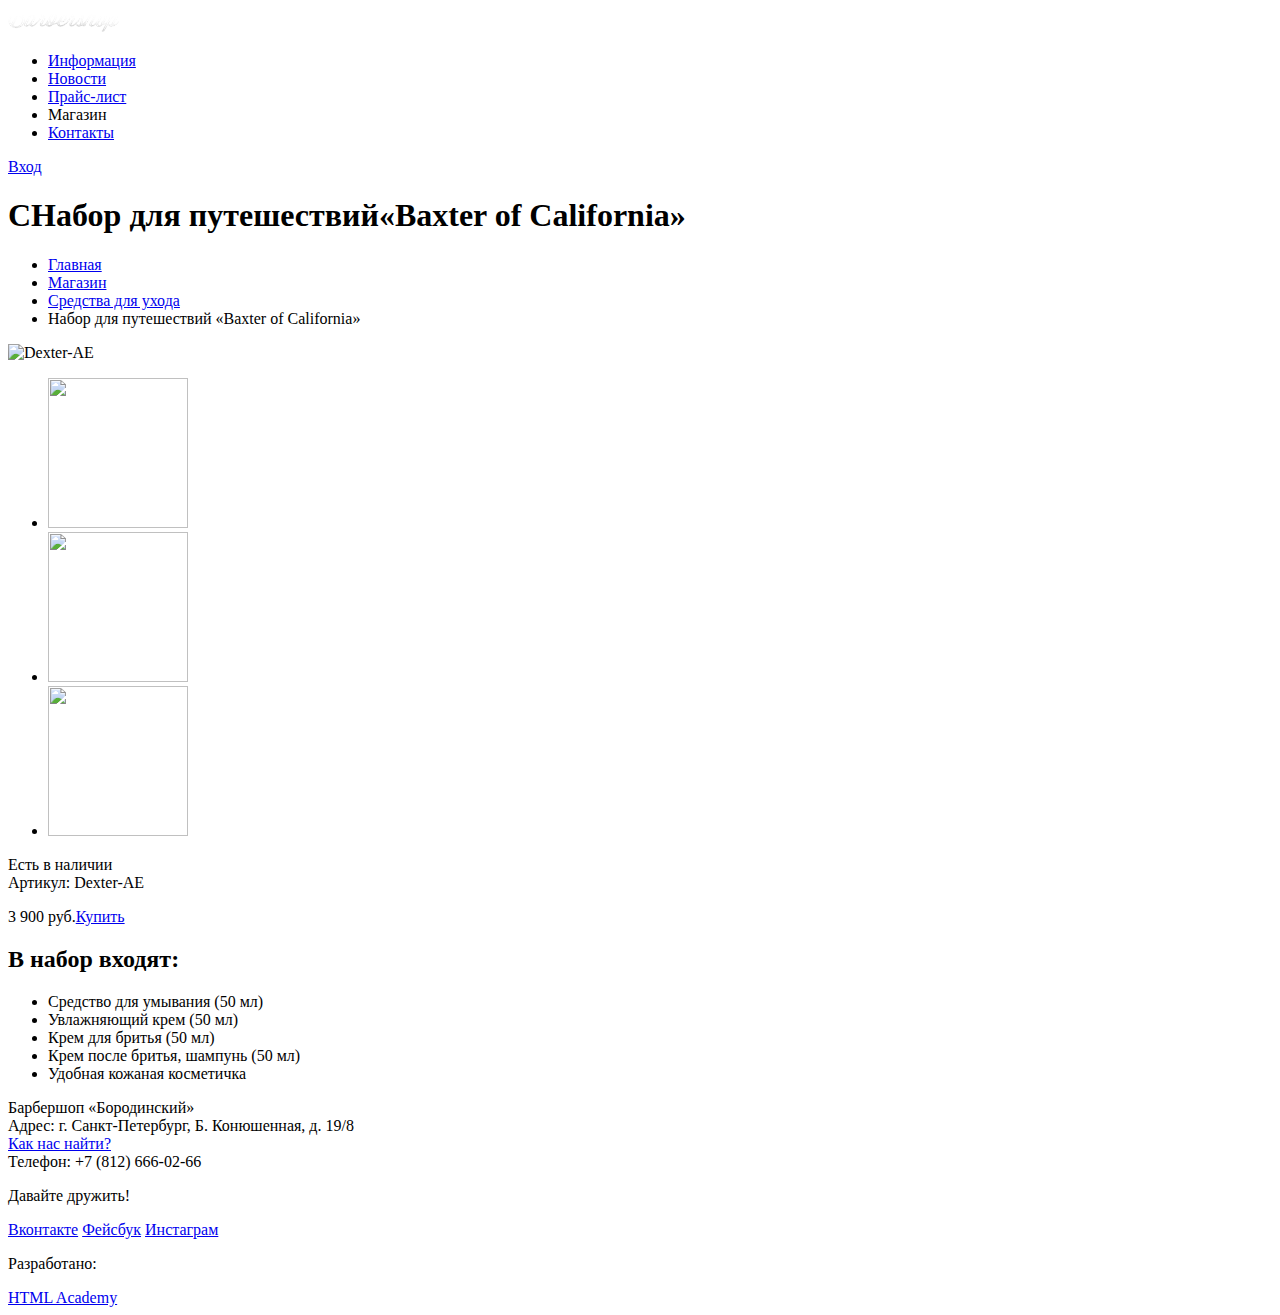
==== catalog-item.html @ b2805798 "Добавлена разметка страниц index.html, catalog.html, catalog-item.html" ====
<!DOCTYPE html>
<html lang="ru">

  <head>
    <meta charset="utf-8">
    <title>Набор для путешествий&laquo;Baxter of&nbsp;California&raquo;</title>
  </head>

  <body>
    <header class="main-header">
      <div class="container">

        <div class="logo">
          <a href="index.html"><img src="img/logo.png" width="111" height="24" alt="Barbershop"></a>
        </div>

        <nav class="main-navigation">
          <ul>
            <li>
              <a href="#">Информация</a>
            </li>
            <li>
              <a href="#">Новости</a>
            </li>
            <li>
              <a href="#">Прайс-лист</a>
            </li>
            <li class="main-navigation-active">Магазин</li>
            <li>
              <a href="#">Контакты</a>
            </li>
          </ul>
        </nav>

        <div class="user-block">
          <a class="login" href="#">Вход</a>
        </div>

      </div>
    </header>

    <main class="container">
      <h1>СНабор для путешествий&laquo;Baxter of&nbsp;California&raquo;</h1>
      <ul class="breadcrumbs">
        <li><a href="#">Главная</a></li>
        <li><a href="#">Магазин</a></li>
        <li><a href="#">Средства для ухода</a></li>
        <li class="breadcrumbs-active">Набор для путешествий &laquo;Baxter of&nbsp;California&raquo;</li>
      </ul>

      <section class="gallery">
        <img width="460" height="500" alt="Dexter-AE">
        <ul>
          <li><a href="#"><img src="#" width="140" height="150" alt=""></a></li>
          <li><a href="#"><img src="#" width="140" height="150" alt=""></a></li>
          <li class="gallery-active"><img src="#" width="140" height="150" alt=""></li>
        </ul>
      </section>

      <section class="description">
        <div class="description-header">
          <div class="availability">Есть в наличии</div>
          <div class="vendor-code">Артикул: Dexter-AE</div>
        </div>
        <p class="price">3 900 руб.<a class="btn" href="#">Купить</a></p>
        <h2>В набор входят:</h2>
        <ul>
          <li>Средство для умывания (50 мл)</li>
          <li>Увлажняющий крем (50 мл)</li>
          <li>Крем для бритья (50 мл)</li>
          <li>Крем после бритья, шампунь (50 мл)</li>
          <li>Удобная кожаная косметичка</li>
        </ul>
      </section>
    </main>

    <footer class="main-footer">
      <div class="container">
        <section class="footer-contacts">
          Барбершоп «Бородинский»<br>
          Адрес: г. Санкт-Петербург, Б. Конюшенная, д. 19/8<br>
          <a href="#">Как нас найти?</a><br>
          Телефон: +7 (812) 666-02-66
        </section>
        <section class="footer-social">
          <p>Давайте дружить!</p>
          <a class="social-btn social-btn-vk" href="#">Вконтакте</a>
          <a class="social-btn social-btn-fb" href="#">Фейсбук</a>
          <a class="social-btn social-btn-inst" href="#">Инстаграм</a>
        </section>
        <section class="footer-copyright">
          <p>Разработано:</p>
          <a class="btn" href="https://htmlacademy.ru">HTML Academy</a>
        </section>
      </div>
    </footer>

  </body>
</html>
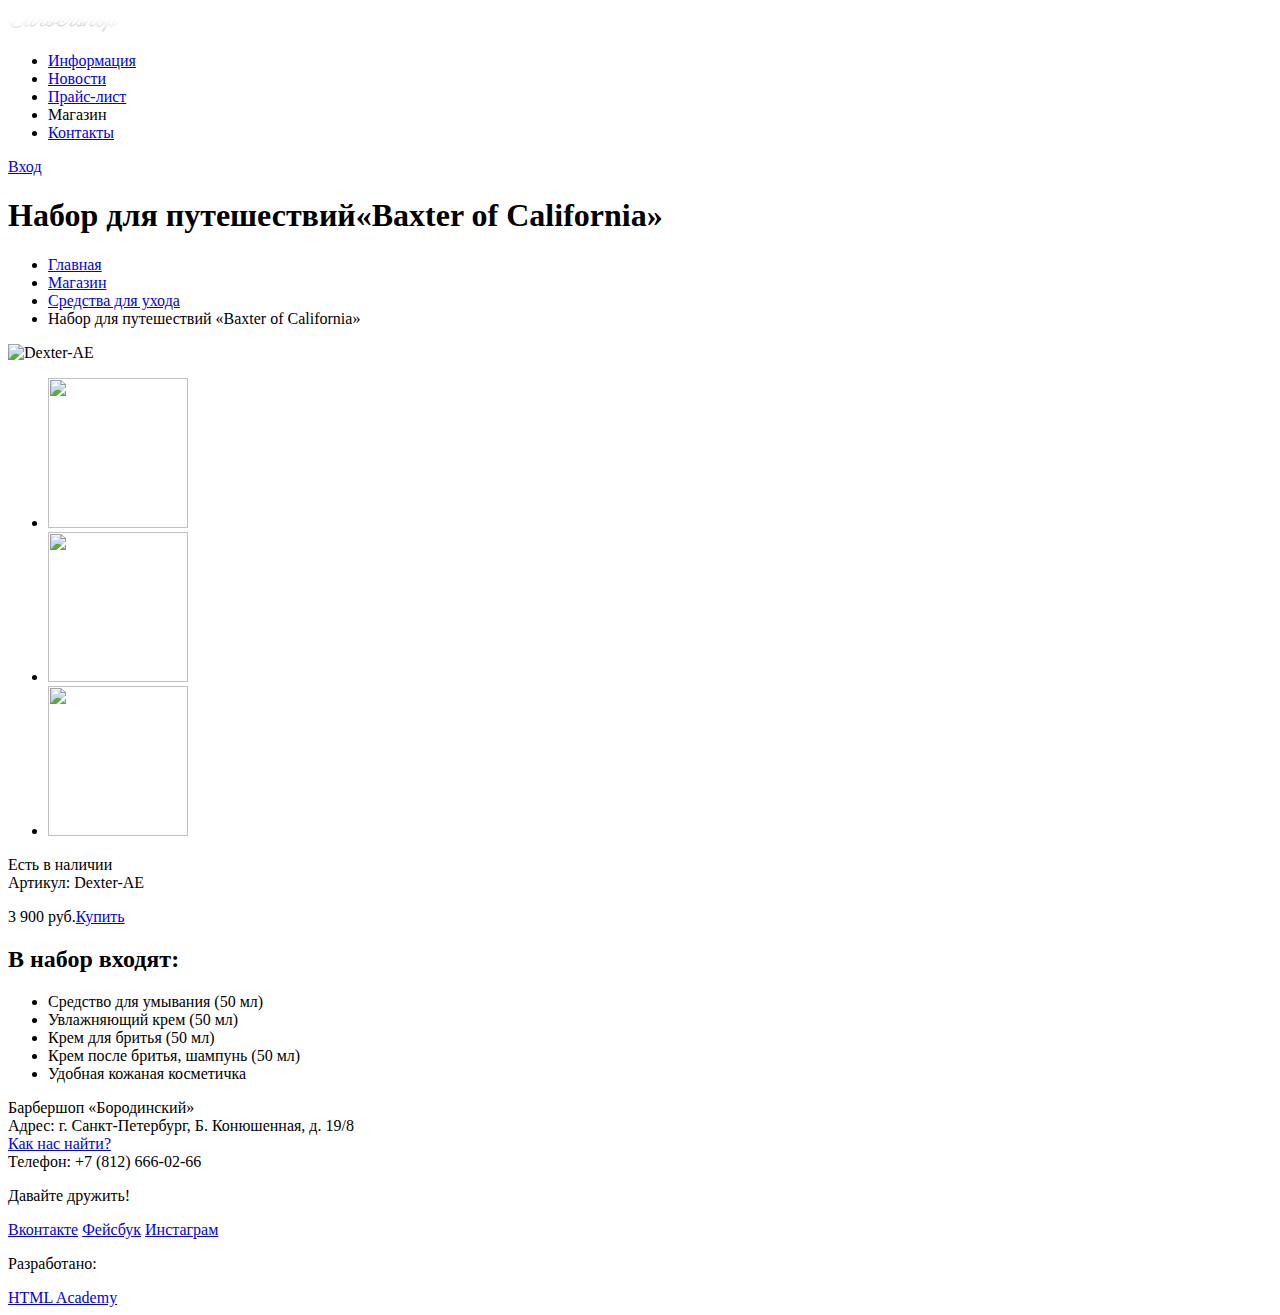
==== commit c509524f: "Исправил заголовок h1 catalog.html" ====
--- a/catalog-item.html
+++ b/catalog-item.html
@@ -40,7 +40,7 @@
     </header>
 
     <main class="container">
-      <h1>СНабор для путешествий&laquo;Baxter of&nbsp;California&raquo;</h1>
+      <h1>Набор для путешествий&laquo;Baxter of&nbsp;California&raquo;</h1>
       <ul class="breadcrumbs">
         <li><a href="#">Главная</a></li>
         <li><a href="#">Магазин</a></li>
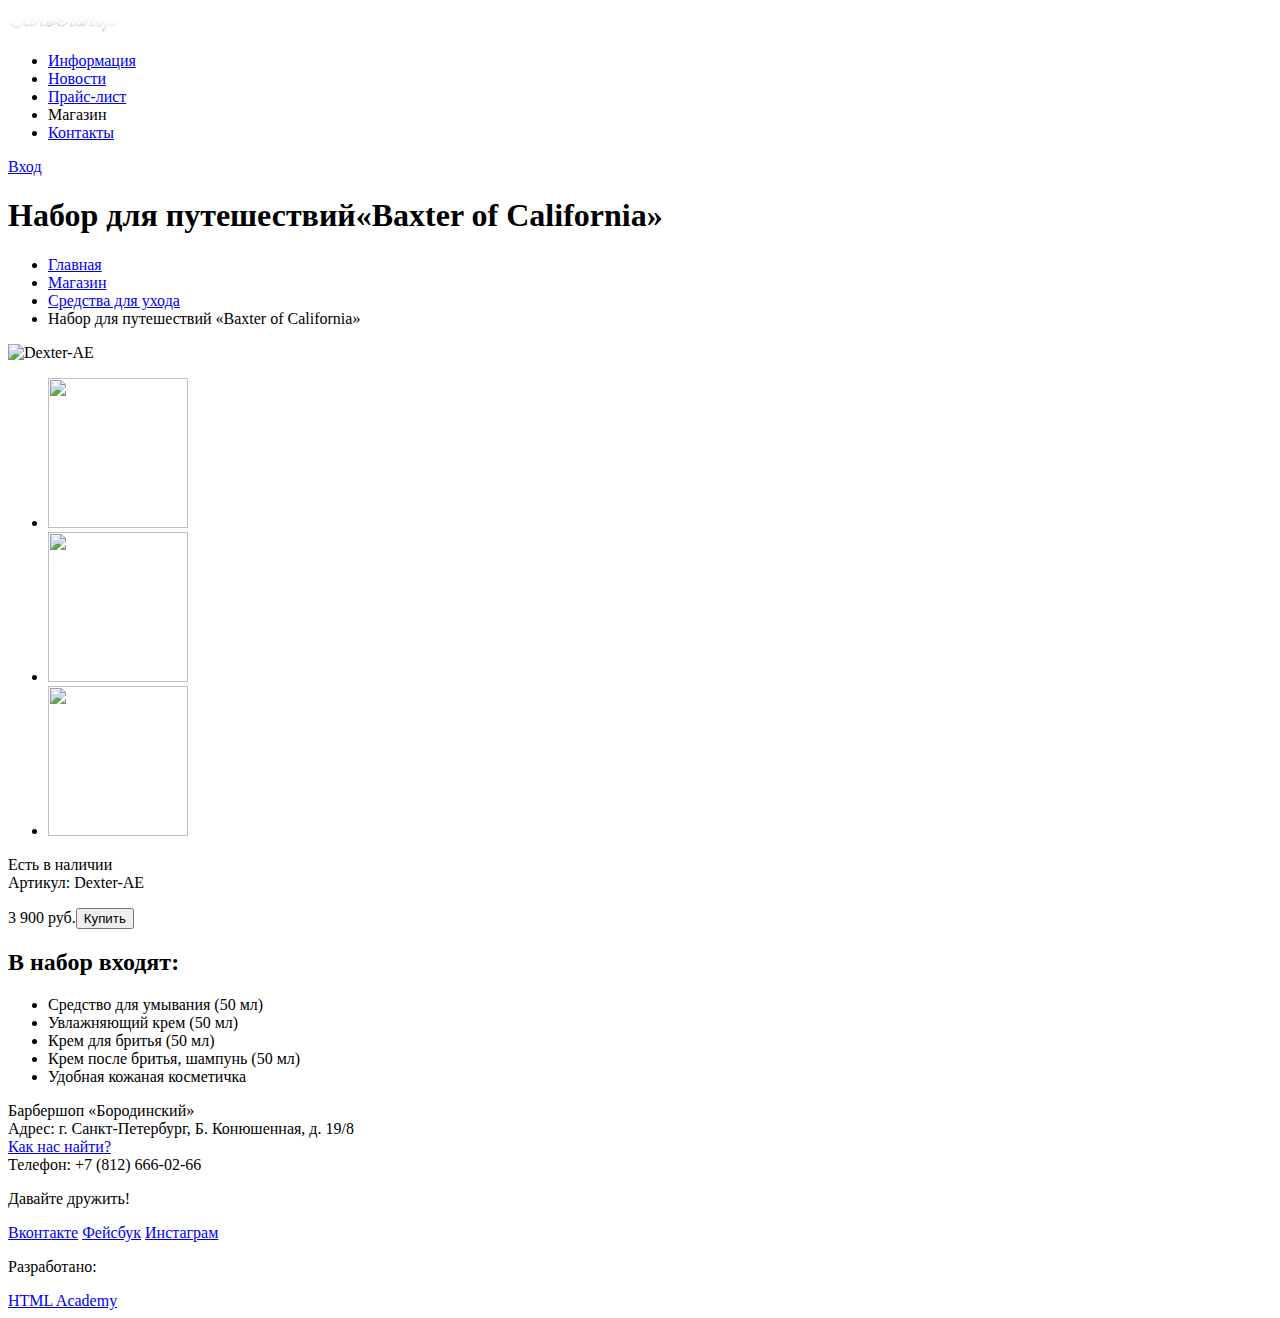
==== commit 1cc85e83: "Сделал ссылку «Купить» кнопкой" ====
--- a/catalog-item.html
+++ b/catalog-item.html
@@ -62,7 +62,7 @@
           <div class="availability">Есть в наличии</div>
           <div class="vendor-code">Артикул: Dexter-AE</div>
         </div>
-        <p class="price">3 900 руб.<a class="btn" href="#">Купить</a></p>
+        <p class="price">3 900 руб.<button type="button" class="btn" href="#">Купить</button></p>
         <h2>В набор входят:</h2>
         <ul>
           <li>Средство для умывания (50 мл)</li>
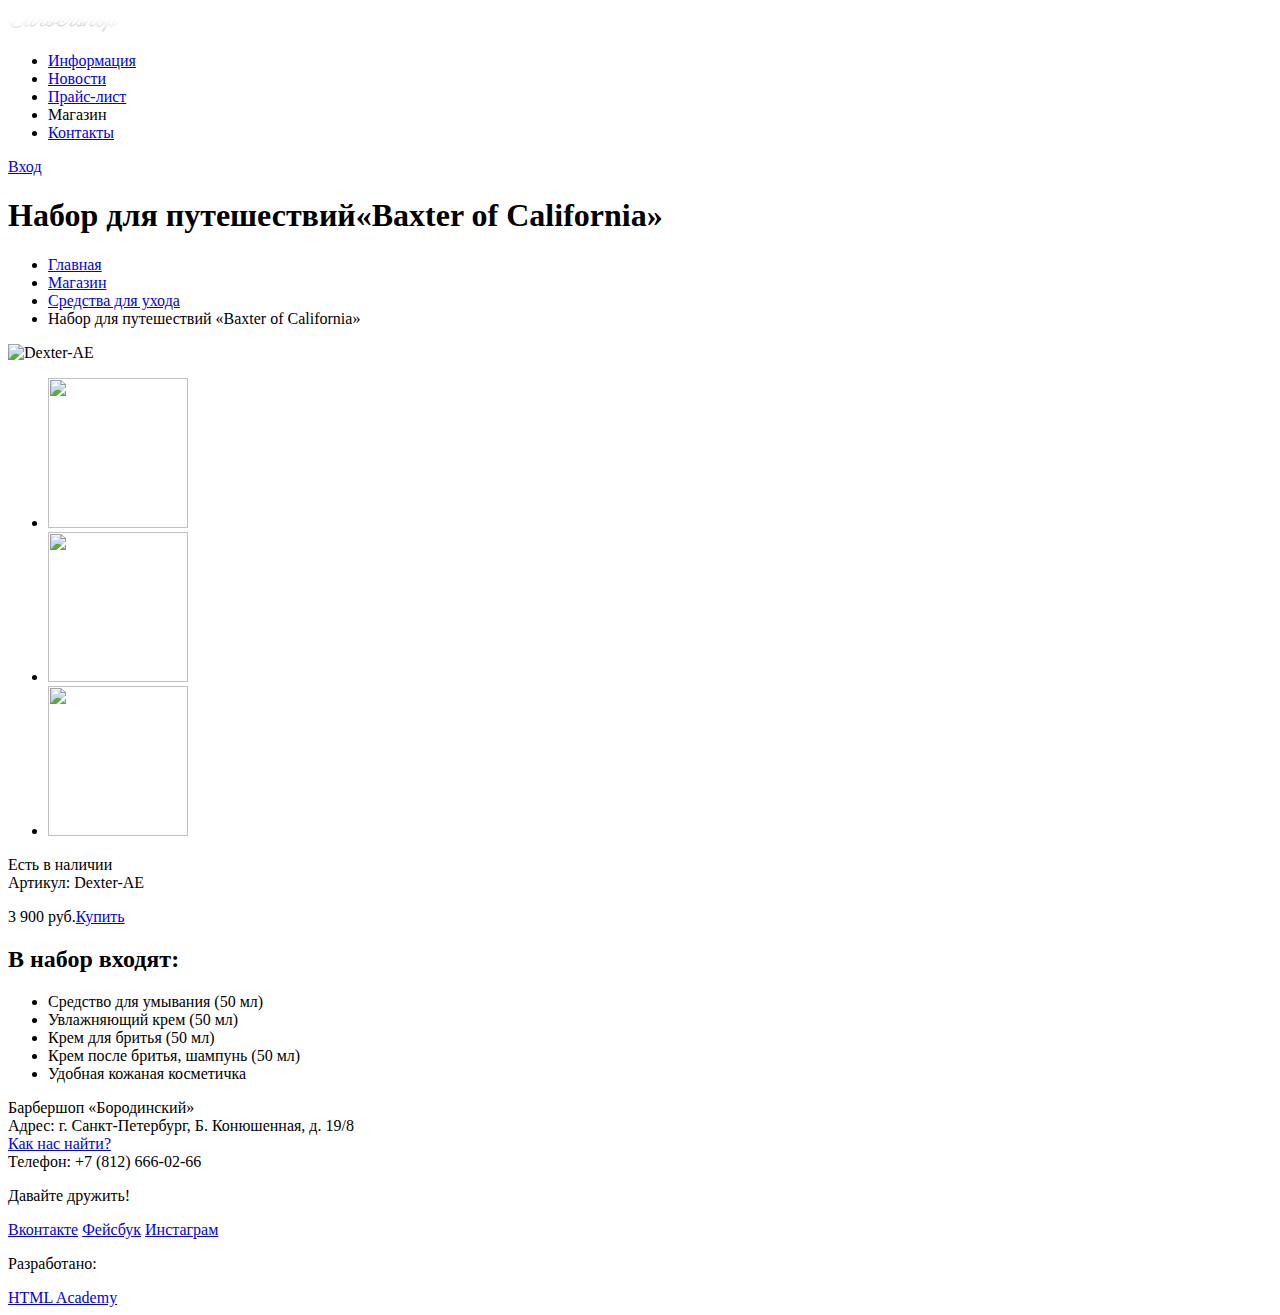
==== commit b94fc006: "Исправлены замечания" ====
--- a/catalog-item.html
+++ b/catalog-item.html
@@ -62,7 +62,7 @@
           <div class="availability">Есть в наличии</div>
           <div class="vendor-code">Артикул: Dexter-AE</div>
         </div>
-        <p class="price">3 900 руб.<button type="button" class="btn" href="#">Купить</button></p>
+        <p class="price">3 900 руб.<a href="#" class="btn">Купить</a></p>
         <h2>В набор входят:</h2>
         <ul>
           <li>Средство для умывания (50 мл)</li>
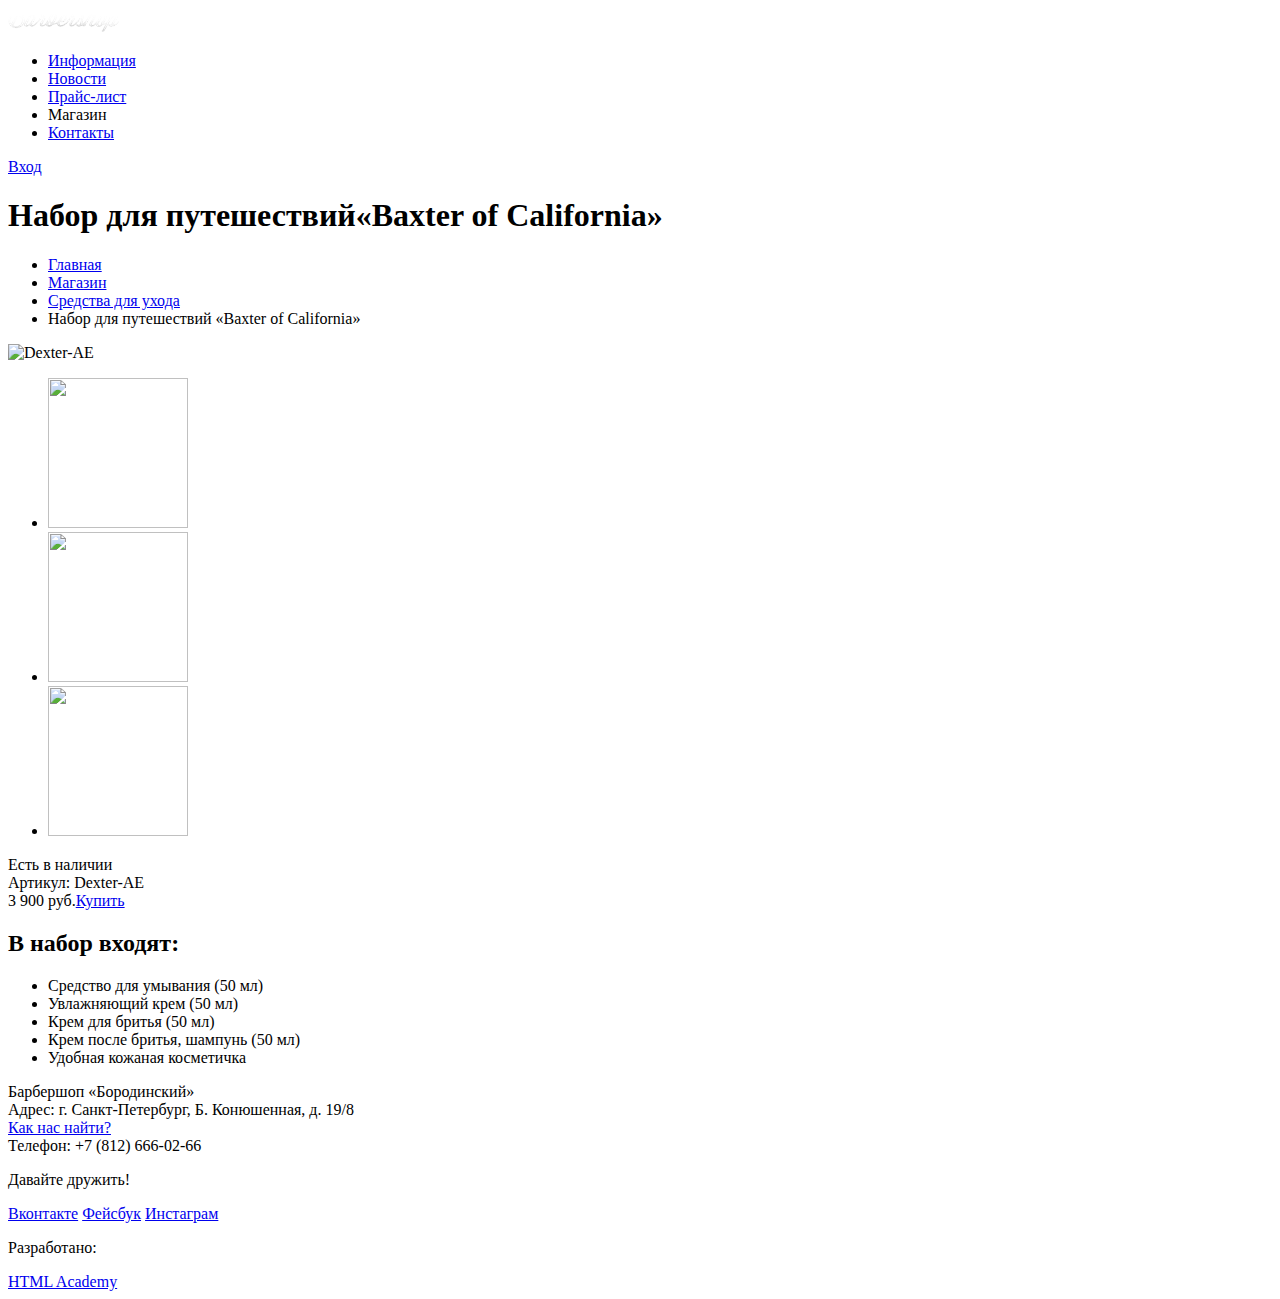
==== commit f3117868: "Заменил <p> на <div>" ====
--- a/catalog-item.html
+++ b/catalog-item.html
@@ -62,7 +62,7 @@
           <div class="availability">Есть в наличии</div>
           <div class="vendor-code">Артикул: Dexter-AE</div>
         </div>
-        <p class="price">3 900 руб.<a href="#" class="btn">Купить</a></p>
+        <div class="price">3 900 руб.<a href="#" class="btn">Купить</a></div>
         <h2>В набор входят:</h2>
         <ul>
           <li>Средство для умывания (50 мл)</li>
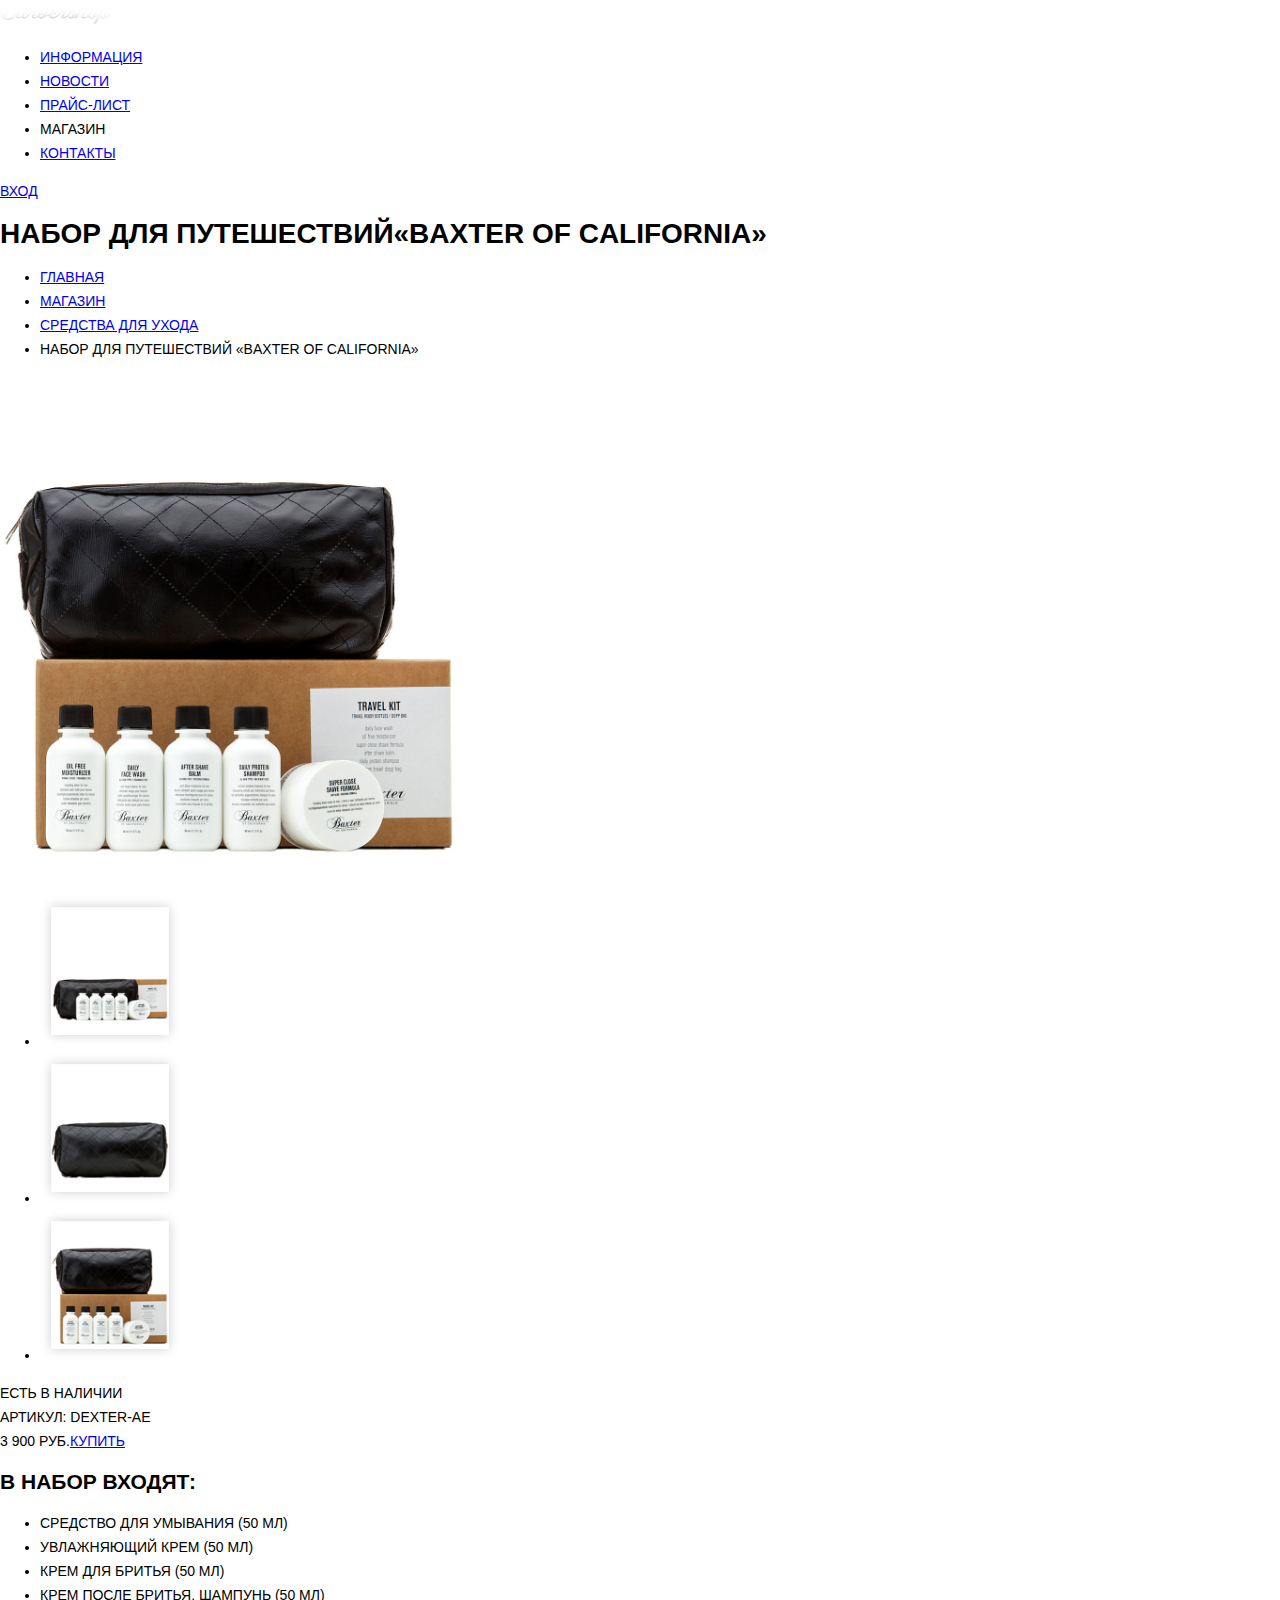
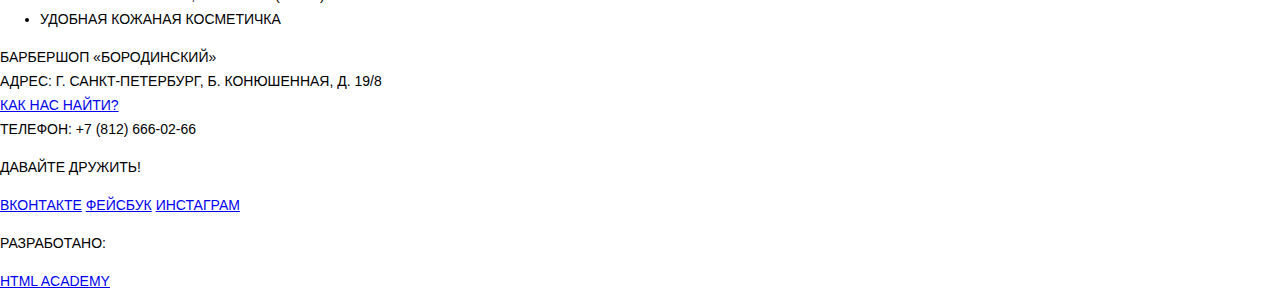
==== commit 613a4d66: "Добавлены normalize.css, style.css. В style.css заданы основные характеристики <body>. Добавлены изо" ====
--- a/catalog-item.html
+++ b/catalog-item.html
@@ -1,99 +1,101 @@
-<!DOCTYPE html>
-<html lang="ru">
-
-  <head>
-    <meta charset="utf-8">
-    <title>Набор для путешествий&laquo;Baxter of&nbsp;California&raquo;</title>
-  </head>
-
-  <body>
-    <header class="main-header">
-      <div class="container">
-
-        <div class="logo">
-          <a href="index.html"><img src="img/logo.png" width="111" height="24" alt="Barbershop"></a>
-        </div>
-
-        <nav class="main-navigation">
-          <ul>
-            <li>
-              <a href="#">Информация</a>
-            </li>
-            <li>
-              <a href="#">Новости</a>
-            </li>
-            <li>
-              <a href="#">Прайс-лист</a>
-            </li>
-            <li class="main-navigation-active">Магазин</li>
-            <li>
-              <a href="#">Контакты</a>
-            </li>
-          </ul>
-        </nav>
-
-        <div class="user-block">
-          <a class="login" href="#">Вход</a>
-        </div>
-
-      </div>
-    </header>
-
-    <main class="container">
-      <h1>Набор для путешествий&laquo;Baxter of&nbsp;California&raquo;</h1>
-      <ul class="breadcrumbs">
-        <li><a href="#">Главная</a></li>
-        <li><a href="#">Магазин</a></li>
-        <li><a href="#">Средства для ухода</a></li>
-        <li class="breadcrumbs-active">Набор для путешествий &laquo;Baxter of&nbsp;California&raquo;</li>
-      </ul>
-
-      <section class="gallery">
-        <img width="460" height="500" alt="Dexter-AE">
-        <ul>
-          <li><a href="#"><img src="#" width="140" height="150" alt=""></a></li>
-          <li><a href="#"><img src="#" width="140" height="150" alt=""></a></li>
-          <li class="gallery-active"><img src="#" width="140" height="150" alt=""></li>
-        </ul>
-      </section>
-
-      <section class="description">
-        <div class="description-header">
-          <div class="availability">Есть в наличии</div>
-          <div class="vendor-code">Артикул: Dexter-AE</div>
-        </div>
-        <div class="price">3 900 руб.<a href="#" class="btn">Купить</a></div>
-        <h2>В набор входят:</h2>
-        <ul>
-          <li>Средство для умывания (50 мл)</li>
-          <li>Увлажняющий крем (50 мл)</li>
-          <li>Крем для бритья (50 мл)</li>
-          <li>Крем после бритья, шампунь (50 мл)</li>
-          <li>Удобная кожаная косметичка</li>
-        </ul>
-      </section>
-    </main>
-
-    <footer class="main-footer">
-      <div class="container">
-        <section class="footer-contacts">
-          Барбершоп «Бородинский»<br>
-          Адрес: г. Санкт-Петербург, Б. Конюшенная, д. 19/8<br>
-          <a href="#">Как нас найти?</a><br>
-          Телефон: +7 (812) 666-02-66
-        </section>
-        <section class="footer-social">
-          <p>Давайте дружить!</p>
-          <a class="social-btn social-btn-vk" href="#">Вконтакте</a>
-          <a class="social-btn social-btn-fb" href="#">Фейсбук</a>
-          <a class="social-btn social-btn-inst" href="#">Инстаграм</a>
-        </section>
-        <section class="footer-copyright">
-          <p>Разработано:</p>
-          <a class="btn" href="https://htmlacademy.ru">HTML Academy</a>
-        </section>
-      </div>
-    </footer>
-
-  </body>
-</html>
+<!DOCTYPE html>
+<html lang="ru">
+
+  <head>
+    <meta charset="utf-8">
+    <link rel="stylesheet" type="text/css" href="css/normalize.css">
+    <link rel="stylesheet" type="text/css" href="css/style.css">
+    <title>Набор для путешествий&laquo;Baxter of&nbsp;California&raquo;</title>
+  </head>
+
+  <body>
+    <header class="main-header">
+      <div class="container">
+
+        <div class="logo">
+          <a href="index.html"><img src="img/logo.png" width="111" height="24" alt="Barbershop"></a>
+        </div>
+
+        <nav class="main-navigation">
+          <ul>
+            <li>
+              <a href="#">Информация</a>
+            </li>
+            <li>
+              <a href="#">Новости</a>
+            </li>
+            <li>
+              <a href="#">Прайс-лист</a>
+            </li>
+            <li class="main-navigation-active">Магазин</li>
+            <li>
+              <a href="#">Контакты</a>
+            </li>
+          </ul>
+        </nav>
+
+        <div class="user-block">
+          <a class="login" href="#">Вход</a>
+        </div>
+
+      </div>
+    </header>
+
+    <main class="container">
+      <h1>Набор для путешествий&laquo;Baxter of&nbsp;California&raquo;</h1>
+      <ul class="breadcrumbs">
+        <li><a href="#">Главная</a></li>
+        <li><a href="#">Магазин</a></li>
+        <li><a href="#">Средства для ухода</a></li>
+        <li class="breadcrumbs-active">Набор для путешествий &laquo;Baxter of&nbsp;California&raquo;</li>
+      </ul>
+
+      <section class="gallery">
+        <img src="img/photo-travel-kit.jpg" width="460" height="500" alt="Dexter-AE">
+        <ul>
+          <li><a href="#"><img src="img/icon-travel-kit-bottles.png" width="140" height="150" alt=""></a></li>
+          <li><a href="#"><img src="img/icon-travel-kit-bag.png" width="140" height="150" alt=""></a></li>
+          <li class="gallery-active"><img src="img/icon-travel-kit-all.png" width="140" height="150" alt=""></li>
+        </ul>
+      </section>
+
+      <section class="description">
+        <div class="description-header">
+          <div class="availability">Есть в наличии</div>
+          <div class="vendor-code">Артикул: Dexter-AE</div>
+        </div>
+        <div class="price">3 900 руб.<a href="#" class="btn">Купить</a></div>
+        <h2>В набор входят:</h2>
+        <ul>
+          <li>Средство для умывания (50 мл)</li>
+          <li>Увлажняющий крем (50 мл)</li>
+          <li>Крем для бритья (50 мл)</li>
+          <li>Крем после бритья, шампунь (50 мл)</li>
+          <li>Удобная кожаная косметичка</li>
+        </ul>
+      </section>
+    </main>
+
+    <footer class="main-footer">
+      <div class="container">
+        <section class="footer-contacts">
+          Барбершоп «Бородинский»<br>
+          Адрес: г. Санкт-Петербург, Б. Конюшенная, д. 19/8<br>
+          <a href="#">Как нас найти?</a><br>
+          Телефон: +7 (812) 666-02-66
+        </section>
+        <section class="footer-social">
+          <p>Давайте дружить!</p>
+          <a class="social-btn social-btn-vk" href="#">Вконтакте</a>
+          <a class="social-btn social-btn-fb" href="#">Фейсбук</a>
+          <a class="social-btn social-btn-inst" href="#">Инстаграм</a>
+        </section>
+        <section class="footer-copyright">
+          <p>Разработано:</p>
+          <a class="btn" href="https://htmlacademy.ru">HTML Academy</a>
+        </section>
+      </div>
+    </footer>
+
+  </body>
+</html>
--- a/css/style.css
+++ b/css/style.css
@@ -0,0 +1,25 @@
+/*оформление
+selector {
+  Позиционирование
+  Блочная модель
+  Типографика
+  Оформление
+  Анимация
+  Разное
+}
+*/
+
+body {
+  /*Блочная модель*/
+  margin: 0;
+  padding: 0;
+  /* Типографика */
+  font-size: 14px;
+  line-height: 24px;
+  font-family: "PT Sans Narrow", "Arial", sans-serif;
+  font-weight: normal;
+  text-transform: uppercase;
+  /* Оформление */
+  color: #000000;
+
+}
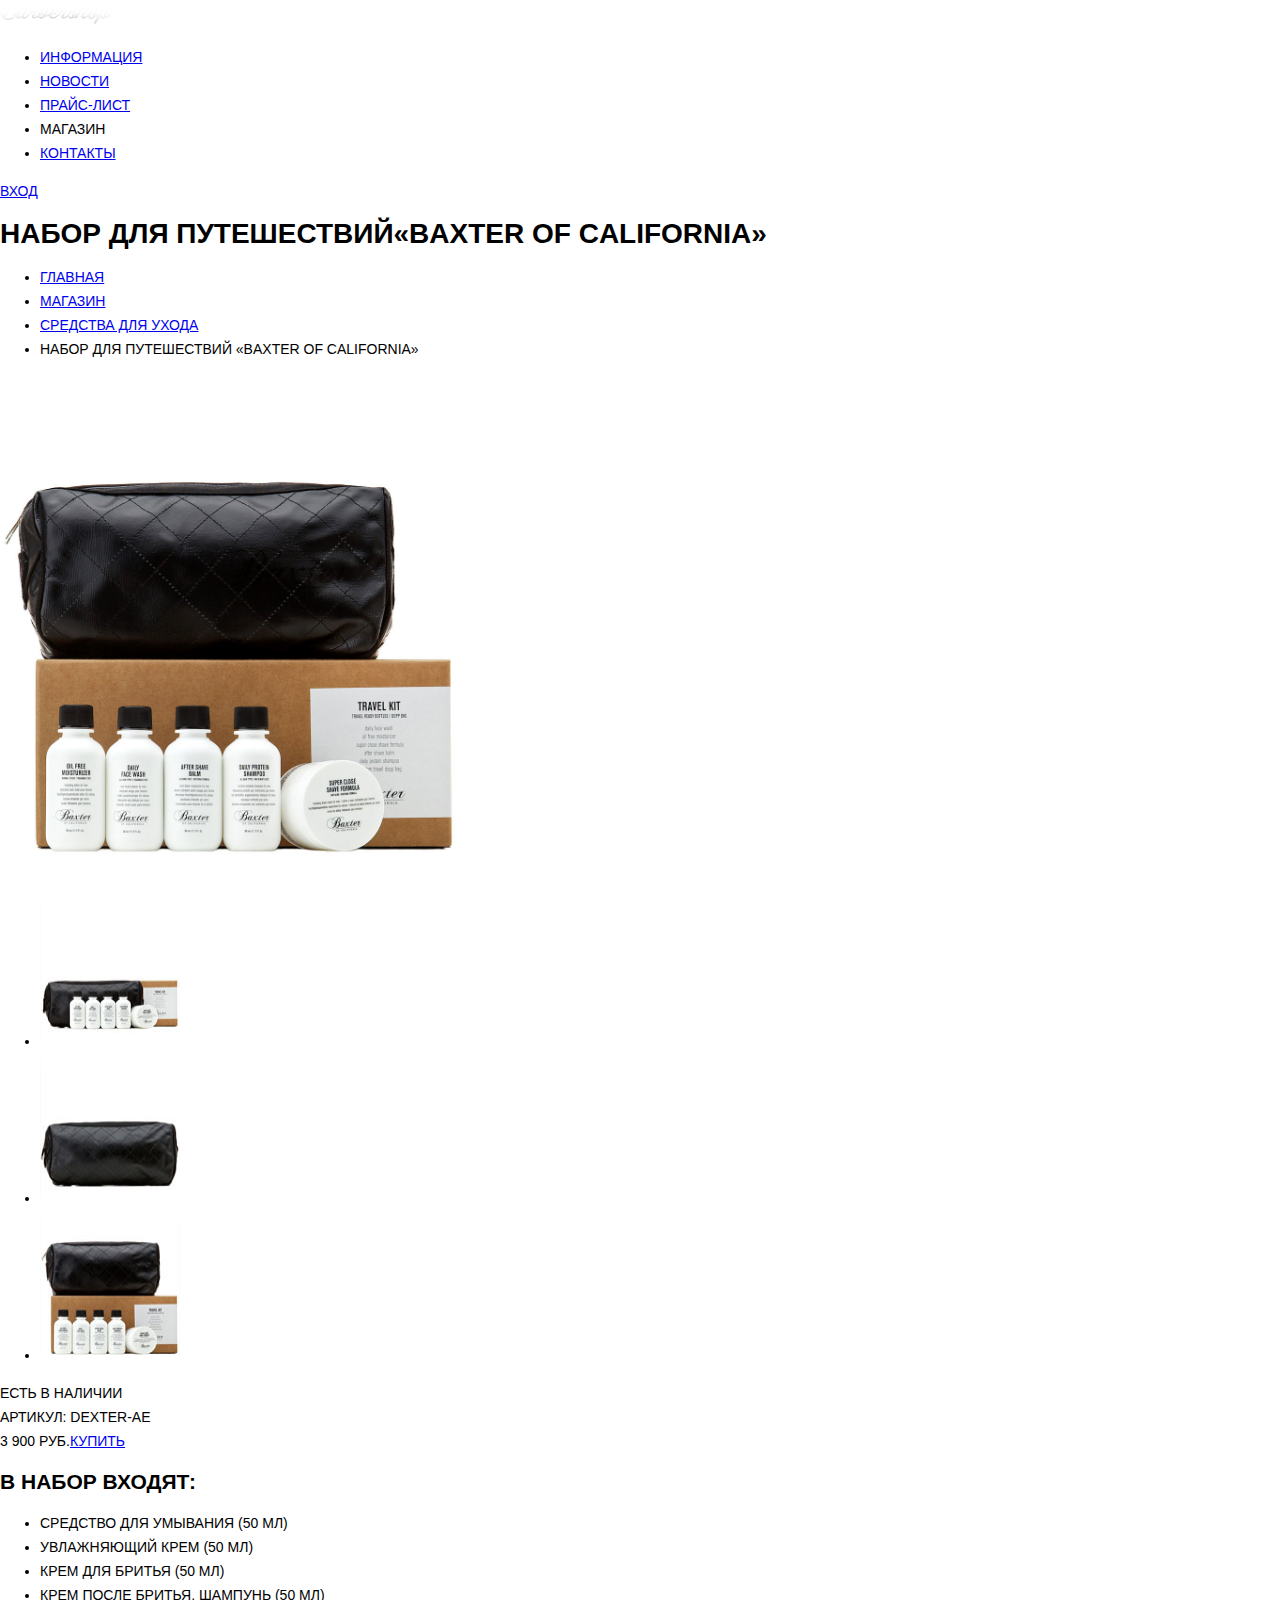
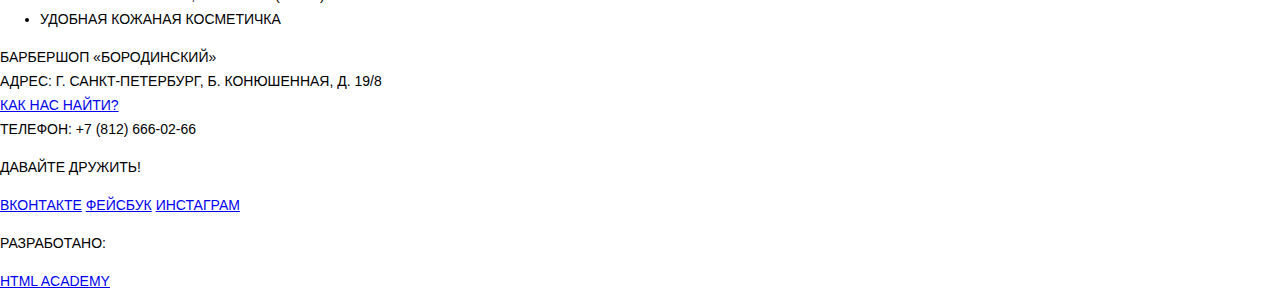
==== commit 19f30104: "Убран фон у icon, паттерн сделан 10 на 10 px" ====
--- a/catalog-item.html
+++ b/catalog-item.html
@@ -53,9 +53,9 @@
       <section class="gallery">
         <img src="img/photo-travel-kit.jpg" width="460" height="500" alt="Dexter-AE">
         <ul>
-          <li><a href="#"><img src="img/icon-travel-kit-bottles.png" width="140" height="150" alt=""></a></li>
-          <li><a href="#"><img src="img/icon-travel-kit-bag.png" width="140" height="150" alt=""></a></li>
-          <li class="gallery-active"><img src="img/icon-travel-kit-all.png" width="140" height="150" alt=""></li>
+          <li><a href="#"><img src="img/icon-travel-kit-bottles.jpg" width="140" height="150" alt=""></a></li>
+          <li><a href="#"><img src="img/icon-travel-kit-bag.jpg" width="140" height="150" alt=""></a></li>
+          <li class="gallery-active"><img src="img/icon-travel-kit-all.jpg" width="140" height="150" alt=""></li>
         </ul>
       </section>
 
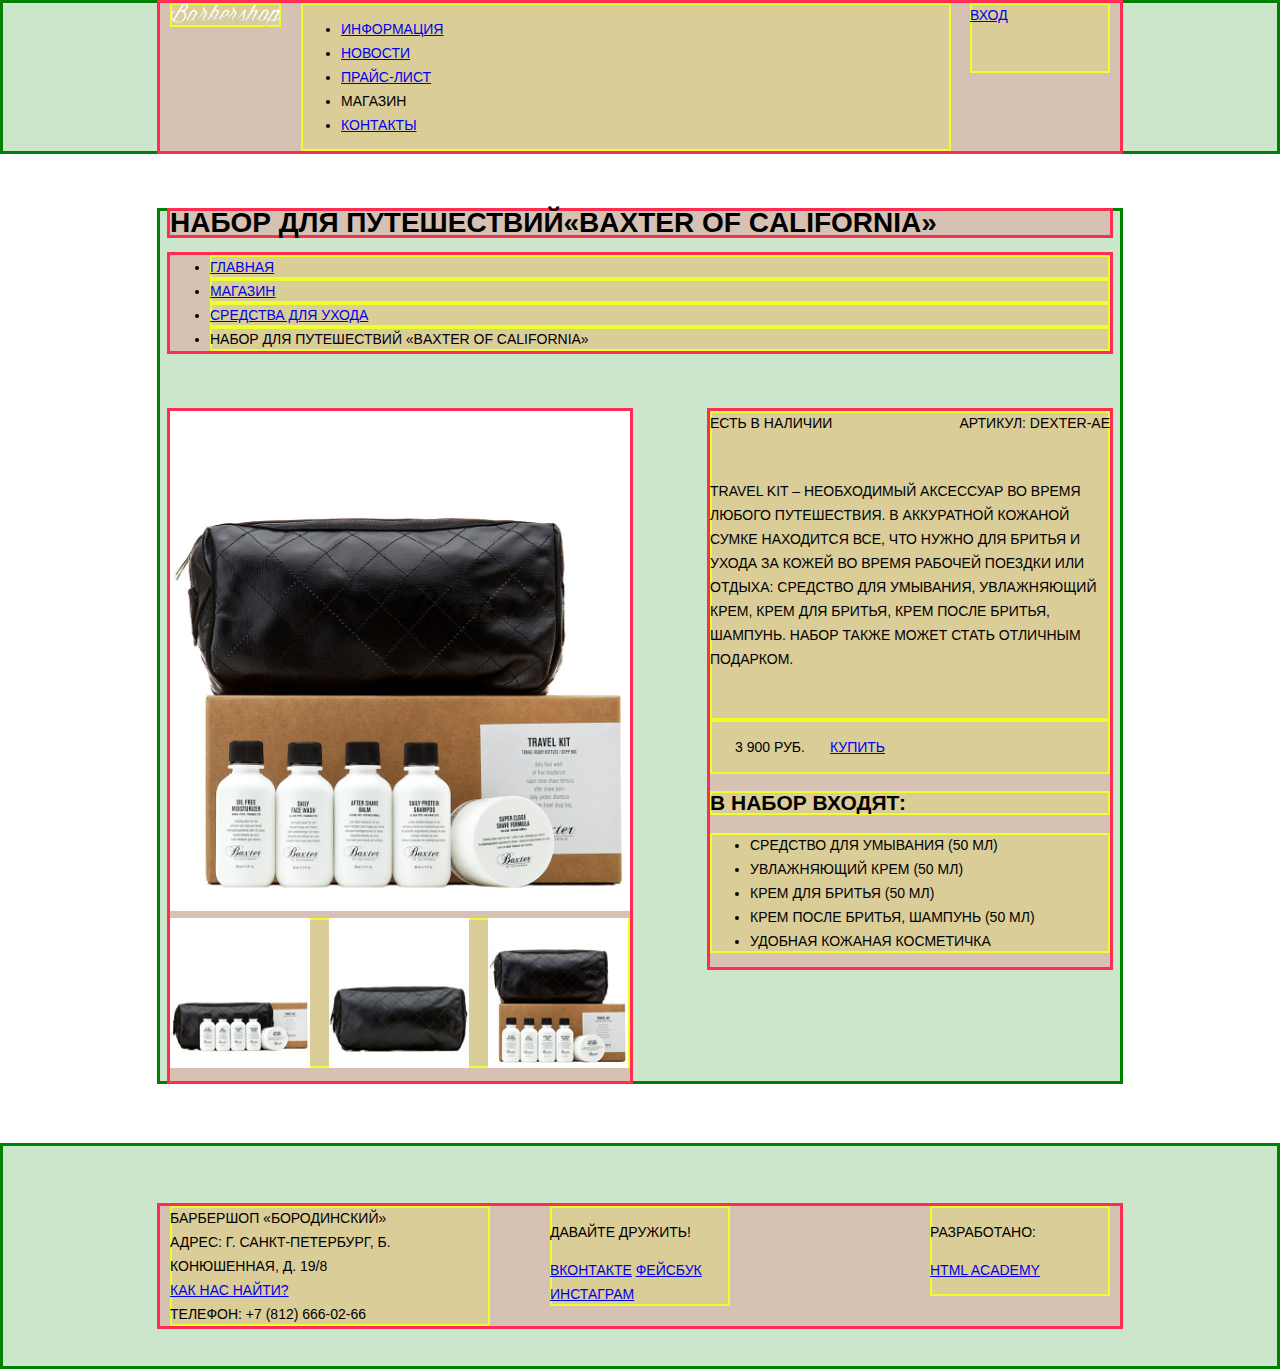
==== commit 141a58f7: "Закончена сетка для catalog и catalog-item" ====
--- a/catalog-item.html
+++ b/catalog-item.html
@@ -10,7 +10,7 @@
 
   <body>
     <header class="main-header">
-      <div class="container">
+      <div class="container clearfix">
 
         <div class="logo">
           <a href="index.html"><img src="img/logo.png" width="111" height="24" alt="Barbershop"></a>
@@ -41,7 +41,7 @@
       </div>
     </header>
 
-    <main class="container">
+    <main class="container clearfix">
       <h1>Набор для путешествий&laquo;Baxter of&nbsp;California&raquo;</h1>
       <ul class="breadcrumbs">
         <li><a href="#">Главная</a></li>
@@ -60,9 +60,16 @@
       </section>
 
       <section class="description">
-        <div class="description-header">
+        <div class="description-header clearfix">
           <div class="availability">Есть в наличии</div>
           <div class="vendor-code">Артикул: Dexter-AE</div>
+          <div class="description-content">
+            <p>Travel Kit – необходимый аксессуар во время любого путешествия.
+            В аккуратной кожаной сумке находится все, что нужно для бритья и ухода
+            за кожей во время рабочей поездки или отдыха: средство для умывания,
+            увлажняющий крем, крем для бритья, крем после бритья, шампунь.
+            Набор также может стать отличным подарком.</p>
+          </div>
         </div>
         <div class="price">3 900 руб.<a href="#" class="btn">Купить</a></div>
         <h2>В набор входят:</h2>
@@ -77,7 +84,7 @@
     </main>
 
     <footer class="main-footer">
-      <div class="container">
+      <div class="container clearfix">
         <section class="footer-contacts">
           Барбершоп «Бородинский»<br>
           Адрес: г. Санкт-Петербург, Б. Конюшенная, д. 19/8<br>
--- a/css/style.css
+++ b/css/style.css
@@ -9,10 +9,14 @@
 }
 */
 
+html,
 body {
-  /*Блочная модель*/
+  min-width: 1122px;
   margin: 0;
   padding: 0;
+}
+
+body {
   /* Типографика */
   font-size: 14px;
   line-height: 24px;
@@ -21,5 +25,378 @@
   text-transform: uppercase;
   /* Оформление */
   color: #000000;
-
-}
+}
+
+.clearfix::after {
+  content: "";
+
+  display: table;
+  clear: both;
+}
+
+.container {
+  width: 940px;
+  margin: 0 auto;
+  padding: 0 10px;
+}
+
+.main-header {
+  margin-bottom: 60px;
+}
+
+.main-navigation {
+  float: left;
+  width: 650px;
+  min-height: 70px;
+}
+
+.user-block {
+  float: right;
+  width: 140px;
+  min-height: 70px;
+}
+
+.logo {
+  float: left;
+  width: 111px;
+  height: 24px;
+  margin-right: 20px;
+}
+
+.breadcrumbs {
+  margin-top: 20px;
+  margin-bottom: 60px;
+}
+
+.catalog-content {
+  width: 700px;
+  min-height: 595px;
+  float: right;
+  vertical-align: top;
+}
+
+.item {
+  display: inline-block;
+  width: 220px;
+  height: 285px;
+  margin-right: 15px;
+  margin-bottom: 25px;
+}
+
+.item:nth-child(3n) {
+  margin-right: 0;
+}
+
+.filter {
+  float: left;
+  width: 220px;
+  min-height: 570px;
+}
+
+.navigation {
+  margin-top: 45px;
+  margin-bottom: 50px;
+  min-height: 45px;
+  width: 195px;
+}
+
+.navigation ul {
+  margin: 0;
+  padding: 0;
+}
+
+.navigation li {
+  display: inline-block;
+  width: 43px;
+  height: 45px;
+/*Для разметки*/
+  border: 1px solid red;
+}
+
+.navigation li a {
+  display: inline-block;
+  width: 45px;
+  height: 45px;
+}
+
+.gallery {
+  float: left;
+  width: 460px;
+  min-height: 670px;
+}
+
+.gallery ul {
+  margin: 0;
+  padding: 0;
+  list-style: none;
+}
+
+.gallery li {
+  display: inline-block;
+  width: 140px;
+  height: 150px;
+  margin-right: 15px;
+  vertical-align: top;
+}
+
+.gallery li:last-child {
+  margin-right: 0;
+}
+
+.description {
+  float: right;
+  width: 400px;
+  min-height: 550px;
+}
+
+.availability {
+  float: left;
+}
+
+.vendor-code {
+  float: right;
+  margin-bottom: 30px;
+}
+
+.description-content {
+  float: left;
+  margin-bottom: 35px;
+}
+
+.description .price {
+  padding: 15px 25px;
+}
+
+.description .price a {
+  padding: 15px 25px;
+}
+
+.index-logo {
+  width: 368px;
+  min-height: 204px;
+  margin-right: auto;
+  margin-left: auto;
+  margin-bottom: 25px;
+}
+
+.features {
+  margin-bottom: 80px;
+}
+
+.features-item {
+  float: left;
+  width: 300px;
+  min-height: 175px;
+  margin-right: 20px;
+}
+
+.features-item:last-child {
+  margin-right: 0;
+}
+
+.index-content {
+  margin-bottom: 35px;
+  padding: 50px 80px;
+}
+
+.index-content-left {
+  float: left;
+  width: 380px;
+  min-height: 330px;
+}
+
+.index-content-right {
+  float: right;
+  width: 300px;
+  min-height: 330px;
+}
+
+.main-footer {
+  margin-top: 65px;
+  padding-top: 60px;
+  padding-bottom: 40px;
+}
+
+.footer-contacts {
+  float: left;
+  width: 320px;
+  margin-right: 60px;
+  min-height: 90px;
+}
+
+.footer-social {
+  float: left;
+  width: 180px;
+  min-height: 90px;
+}
+
+.footer-copyright {
+  float: right;
+  width: 180px;
+  min-height: 90px;
+}
+
+
+
+
+
+
+
+
+
+
+
+
+
+
+
+
+
+
+
+
+
+
+
+
+
+
+
+/*======================================
+ Системное оформление - не изменять
+=======================================*/
+
+body {
+  padding: 3px;
+}
+
+body > *,
+body > * > *,
+body > * > * > * {
+  position: relative;
+}
+
+body > *::before,
+body > * > *::before,
+body > * > * > *::before {
+  display: none;
+}
+
+body > *::before {
+  top: -3px;
+  left: -3px;
+}
+
+body > * > *::before {
+  top: -3px;
+  left: -3px;
+}
+
+body > * > * > *::before {
+  top: 0;
+  left: 0;
+}
+
+body > * {
+  background: rgba(0, 128, 0, 0.2);
+  box-shadow: 0 0 0 3px green;
+}
+
+body > *::before {
+  color: white;
+
+  background: green;
+}
+
+body > * > * {
+  background: rgba(255, 45, 82, 0.2);
+  box-shadow: 0 0 0 3px rgb(255, 45, 82);
+}
+
+body > * > *::before {
+  color: white;
+
+  background: rgb(255, 45, 82);
+}
+
+body > * > * > * {
+  background: rgba(234, 255, 45, 0.2);
+  box-shadow: inset 0 0 0 2px rgb(234, 255, 45);
+
+}
+
+body > * > * > *::before {
+  color: black;
+
+  background: rgb(234, 255, 45);
+}
+
+.main-header::before {
+  content: ".main-header";
+}
+
+.container::before {
+  content: ".container";
+}
+
+.main-header .container::before {
+  top: auto;
+  bottom: -28px;
+}
+
+.main-navigation::before {
+  content: ".main-navigation";
+}
+
+.user-block::before {
+  content: ".user-block";
+}
+
+.index-logo::before {
+  content: ".index-logo";
+}
+
+.features::before {
+  content: ".features";
+  top: -28px;
+}
+
+.features-item::before {
+  content: ".features-item";
+}
+
+.index-content::before {
+  content: ".index-content";
+}
+
+.index-content-left::before {
+  content: ".index-content-left";
+  left: auto;
+  right: 0;
+}
+
+.index-content-right::before {
+  content: ".index-content-right";
+  left: auto;
+  right: 0;
+}
+
+.main-footer::before {
+  content: ".main-footer";
+}
+
+.main-footer .container::before {
+  top: -28px;
+}
+
+.footer-contacts::before {
+  content: ".footer-contacts";
+}
+
+.footer-social::before {
+  content: ".footer-social";
+}
+
+.footer-copyright::before {
+  content: ".footer-copyright";
+}
